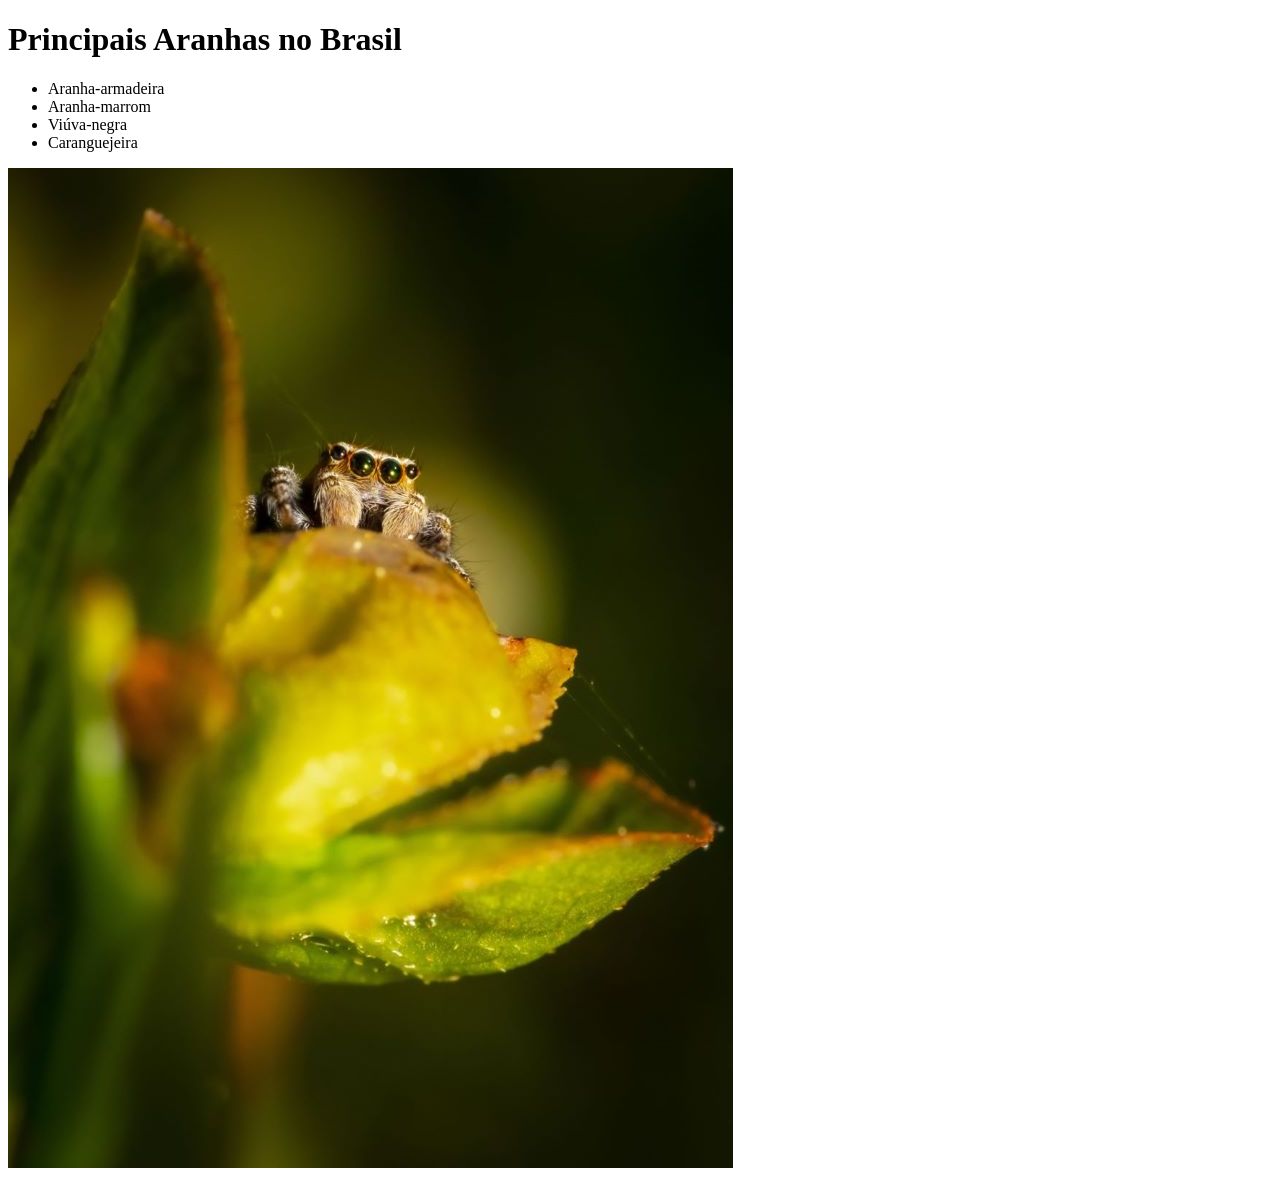
==== atividade-3.html @ 16c7447d "feat: cria tela de atividades com link de index para atividade-3" ====
<!DOCTYPE html>
<html lang="en">
<head>
    <meta charset="UTF-8">
    <meta name="viewport" content="width=device-width, initial-scale=1.0">
    <title>Atividade 3</title>
    <link rel="icon" href="img/favicon.jpg" type="image/jpeg">
</head>
<body>
    <h1>Principais Aranhas no Brasil</h1>
    <ul>
        <li>Aranha-armadeira</li>
        <li>Aranha-marrom</li>
        <li>Viúva-negra</li>
        <li>Caranguejeira</li>
    </ul>
    <picture>
        <source media="(max-width: 1050px)" srcset="img/aranha.jpg" type="image/jpeg">
        <img src="img/aranha.jpg" alt="Aranha">
    </picture>
</body>
</html>
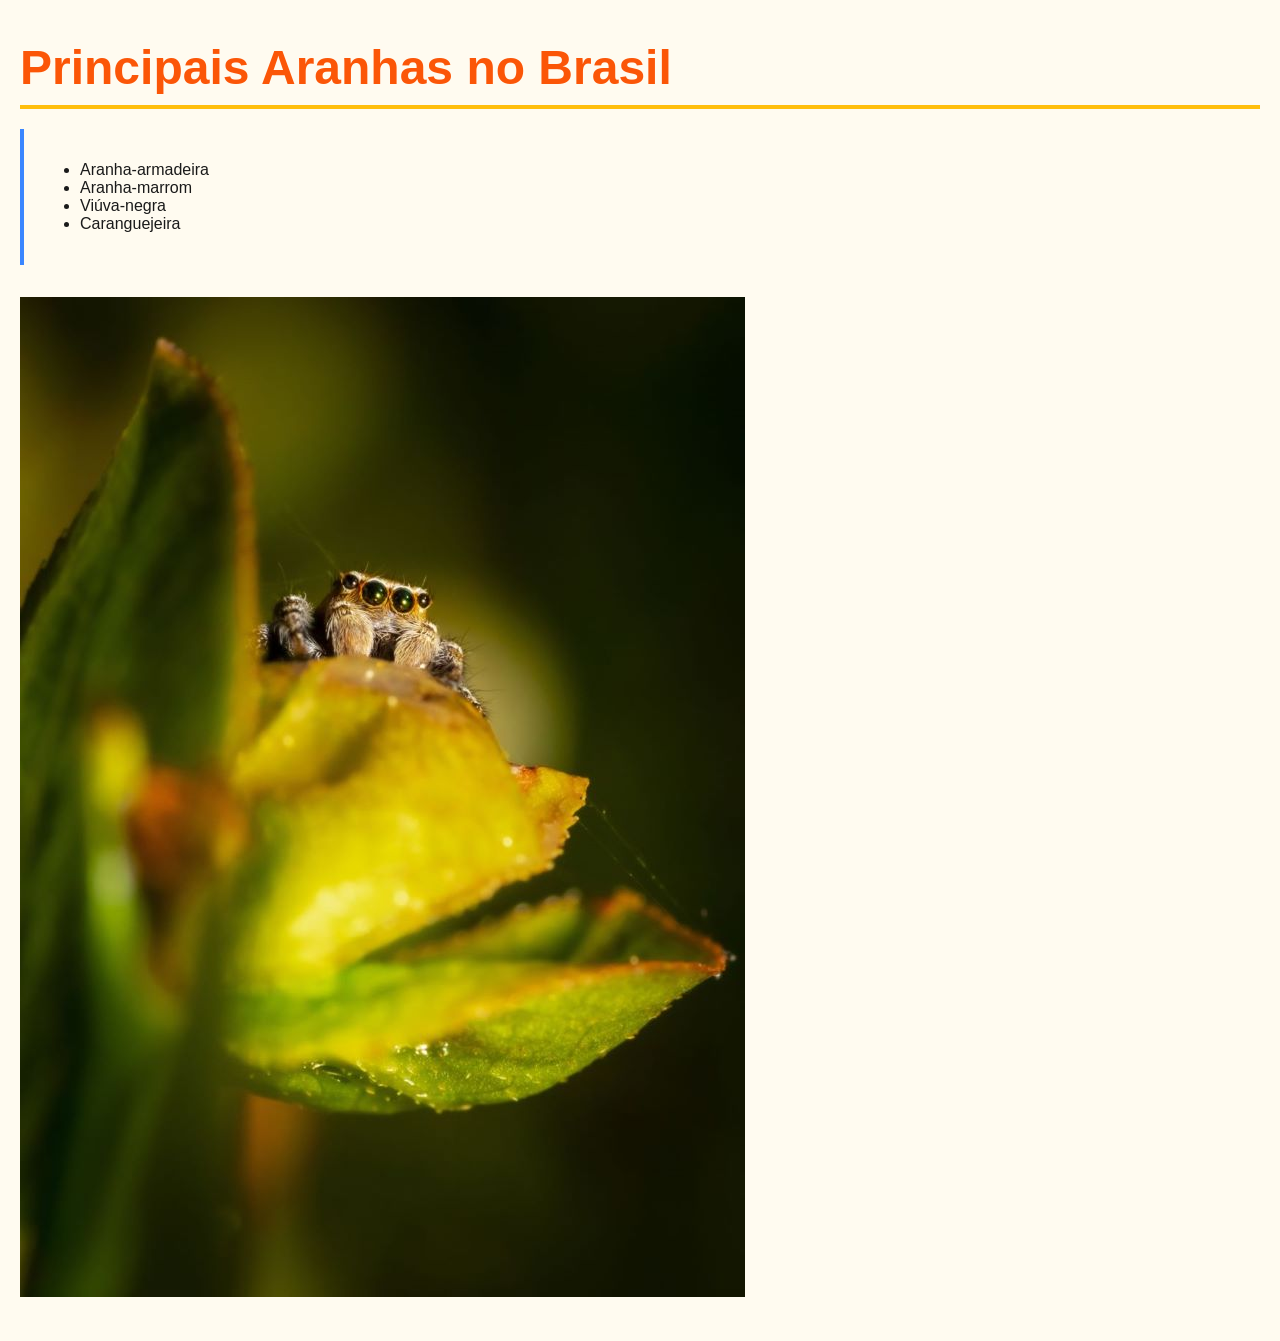
==== commit 1bea8d73: "refactor: aplica tags semânticas e estrutura do modelo de caixas" ====
--- a/atividade-3.html
+++ b/atividade-3.html
@@ -4,19 +4,26 @@
     <meta charset="UTF-8">
     <meta name="viewport" content="width=device-width, initial-scale=1.0">
     <title>Atividade 3</title>
-    <link rel="icon" href="img/favicon.jpg" type="image/jpeg">
+    <link rel="icon" href="infraestructure/assets/img/favicon.png" type="image/png">
+    <link rel="stylesheet" href="infraestructure/assets/css/style.css">
 </head>
 <body>
-    <h1>Principais Aranhas no Brasil</h1>
-    <ul>
-        <li>Aranha-armadeira</li>
-        <li>Aranha-marrom</li>
-        <li>Viúva-negra</li>
-        <li>Caranguejeira</li>
-    </ul>
-    <picture>
-        <source media="(max-width: 1050px)" srcset="img/aranha.jpg" type="image/jpeg">
-        <img src="img/aranha.jpg" alt="Aranha">
-    </picture>
+    <header>
+        <h1>Principais Aranhas no Brasil</h1>
+    </header>
+    <main>
+        <section>
+            <ul>
+                <li>Aranha-armadeira</li>
+                <li>Aranha-marrom</li>
+                <li>Viúva-negra</li>
+                <li>Caranguejeira</li>
+            </ul>
+        </section>
+        <picture>
+            <source media="(max-width: 300px)" srcset="infraestructure/assets/images/aranha.jpg" type="image/jpeg">
+            <img src="infraestructure/assets/img/aranha.jpg" alt="Aranha">
+        </picture>
+    </main>
 </body>
 </html>
--- a/infraestructure/assets/css/style.css
+++ b/infraestructure/assets/css/style.css
@@ -0,0 +1,67 @@
+/*Define as variáveis globais que podem ser usadas em qualquer lugar do CSS*/
+:root {
+   --amarelo: #FFBE0B;
+   --laranja: #FB5607;
+   --azul: #3A86FF;
+   --fundo: #FFFBF0;
+   --texto: #1a1a1a;
+}
+
+nav{
+    display: flex; /*coloca os filhos lado a lado*/
+    gap: 40px;/*espaço entre os links*/
+    margin-top: 12px;
+}
+
+nav a{
+    color: var(--azul);
+    text-decoration: none; /*remove o sublinhado padrão*/
+    font-weight: bold;
+}
+
+nav a:hover{
+    color: var(--laranja);
+}
+
+body {
+    background-color: var(--fundo);
+    color: var(--texto);/*Define a cor padrão do texto da página*/
+    font-family: Arial, sans-sefif;/*Define a fonte padrão da página*/
+    padding: 40px 20px;/* Espaçamento interno: 40px em cima/baixo e 20px nas laterais */
+    max-width: 1600px; /* Limita a largura máxima do conteúdo a 800px */
+    margin: 0 auto;
+}
+
+header{
+    border-bottom: 4px solid var(--amarelo);
+    padding-bottom: 10px;
+    margin-bottom: 20px;
+}
+
+h1 {
+    font-size: 3rem;/*Define o tamanho da fonte 3rem = 3x o tamanho padrão*/
+    color: var(--laranja);
+    margin: 0;
+    padding: 0;
+}
+
+section{
+    margin-bottom: 32px;
+    padding: 16px;
+    border-left: 4px solid var(--azul);
+    box-sizing: border-box;
+}
+
+h2 {
+    font-size: 1.5rem;
+    color: var(--azul);
+    margin-top: 0;
+    margin-bottom: 10px;
+}
+
+p {
+    font-size: 1rem;
+    line-height: 1.7;
+    color: var(--texto);
+    margin: 0;
+}
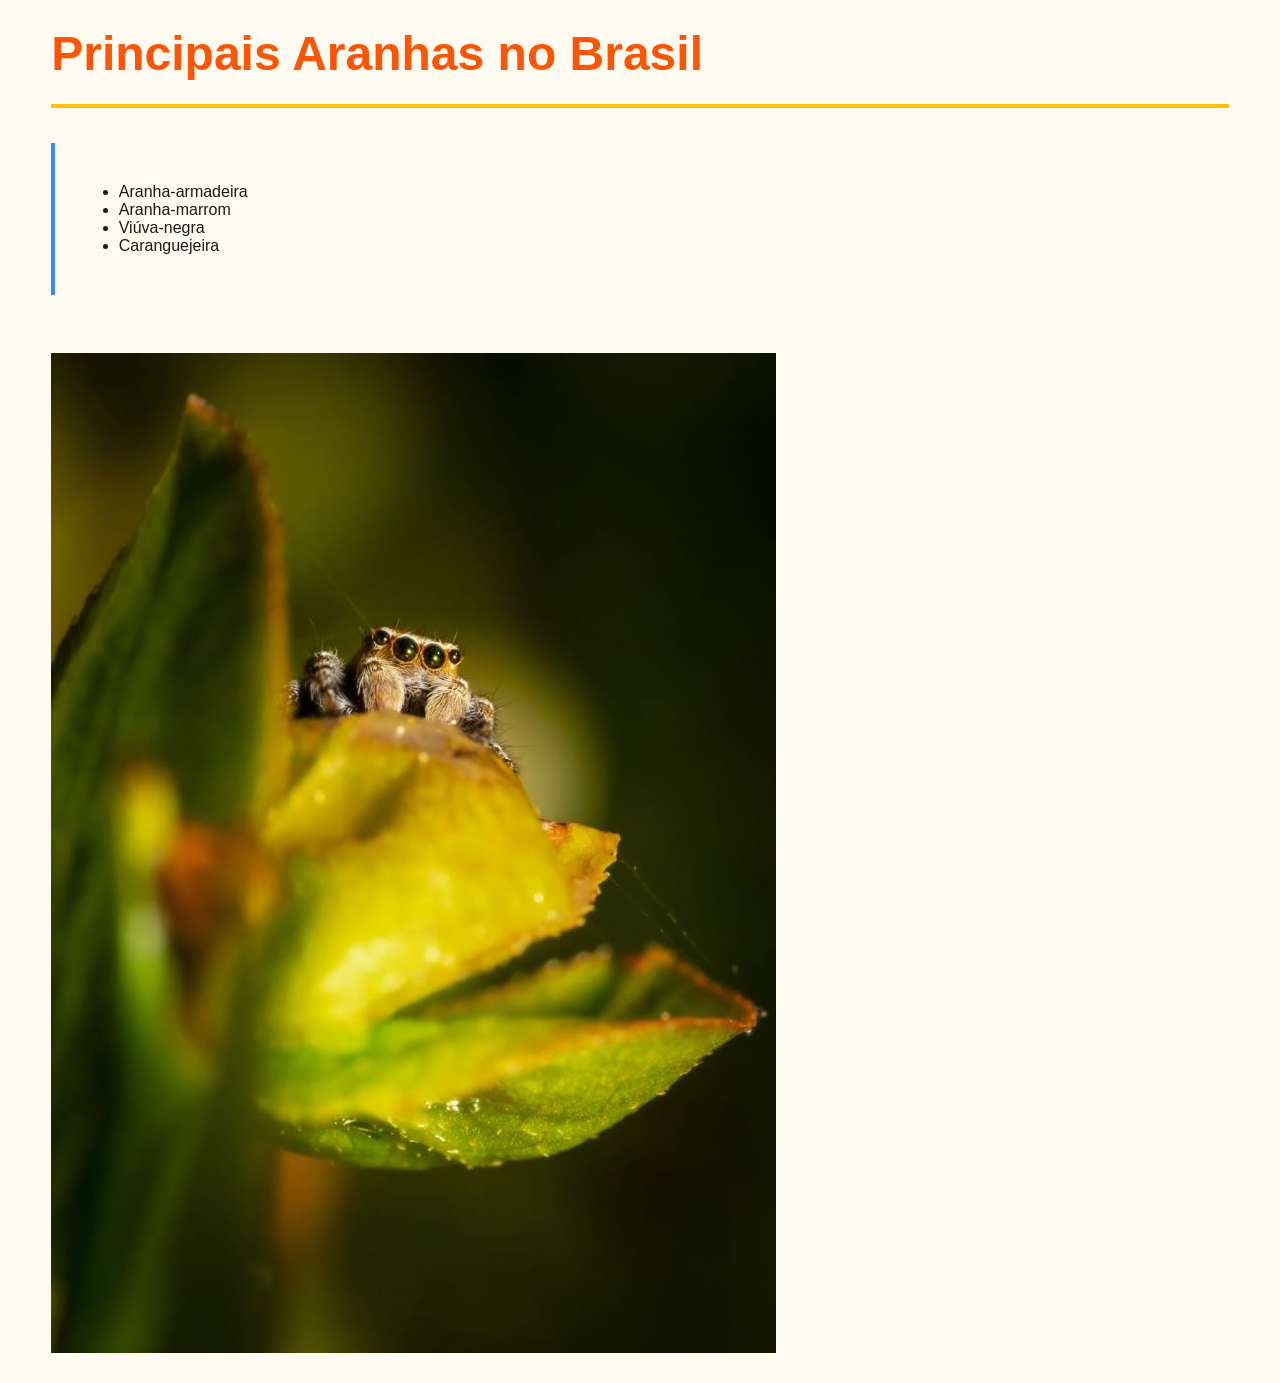
==== commit 13691a8e: "fix: corrigindo a estrutura do projeto" ====
--- a/atividade-3.html
+++ b/atividade-3.html
@@ -4,8 +4,8 @@
     <meta charset="UTF-8">
     <meta name="viewport" content="width=device-width, initial-scale=1.0">
     <title>Atividade 3</title>
-    <link rel="icon" href="infraestructure/assets/img/favicon.png" type="image/png">
-    <link rel="stylesheet" href="infraestructure/assets/css/style.css">
+    <link rel="icon" href="assets/img/favicon.png" type="image/png">
+    <link rel="stylesheet" href="assets/css/style.css">
 </head>
 <body>
     <header>
@@ -22,7 +22,7 @@
         </section>
         <picture>
             <source media="(max-width: 300px)" srcset="infraestructure/assets/images/aranha.jpg" type="image/jpeg">
-            <img src="infraestructure/assets/img/aranha.jpg" alt="Aranha">
+            <img src="assets/img/aranha.jpg" alt="Aranha">
         </picture>
     </main>
 </body>
--- a/assets/css/style.css
+++ b/assets/css/style.css
@@ -0,0 +1,97 @@
+/*Define as variáveis globais que podem ser usadas em qualquer lugar do CSS*/
+:root {
+   --amarelo: #FFBE0B;
+   --laranja: #FB5607;
+   --azul: #3A86FF;
+   --fundo: #FFFBF0;
+   --texto: #1a1a1a;
+}
+
+nav{
+    display: flex; /*coloca os filhos lado a lado*/
+    align-items: center;/*espaço entre os links*/
+    gap: 2%; /* espaçamento proporcional entre os filhos */
+}
+
+#menu ul{
+    list-style: none;/* remove as bolinhas padrão da lista */
+    margin: 0;
+    padding: 0;
+    display: flex;
+    gap: 8px;/* espaço fixo entre cada item do menu */
+    align-items: center;/* alinha os itens verticalmente ao centro */
+    flex-wrap: nowrap; /*impede quebra de linha*/
+}
+
+#menu ul li a{
+    color: var(--azul);
+    text-decoration: none;/* remove o sublinhado padrão dos links */
+    padding: 0.5em 1em;
+    border-radius: 6px;/* arredonda os cantos do fundo ao passar o mouse */
+    font-size: 0.9rem;
+    font-weight: bold;
+    white-space: nowrap;/*impede quebra de linha*/
+    transition: backgroud 0.2s, color 0.2s;/* animação suave ao passar o mouse */
+}
+
+/* Estiliza os links do menu quando o mouse passa por cima (hover) */
+#menu ul li a:hover{
+    background-color: var(--amarelo);/* fundo amarelo ao passar o mouse */
+    color: var(--texto);
+}
+
+nav a {
+    color: var(--azul);
+    text-decoration: none;
+    font-weight: bold;
+}
+
+nav a:hover {
+    color: var(--laranja);
+}
+
+body {
+    background-color: var(--fundo);
+    color: var(--texto);/*Define a cor padrão do texto da página*/
+    font-family: Arial, sans-serif;/*Define a fonte padrão da página*/
+    padding: 2% 4%;/* Espaçamento interno: 40px em cima/baixo e 20px nas laterais */
+    max-width: 1600px; /* Limita a largura máxima do conteúdo a 800px */
+    margin: 0 auto;
+}
+
+header{
+    border-bottom: 4px solid var(--amarelo);/* linha amarela embaixo do header */
+    padding-bottom: 2%;
+    margin-bottom: 3%;
+    display: flex;
+    align-items: center;
+    justify-content: space-between;/* empurra o título para a esquerda e o menu para a direita */
+}
+
+h1 {
+    font-size: 3rem;/*Define o tamanho da fonte 3rem = 3x o tamanho padrão*/
+    color: var(--laranja);
+    margin: 0;
+    padding: 0;
+}
+
+section{
+    margin-bottom: 5%;
+    padding: 2%;
+    border-left: 4px solid var(--azul);
+    box-sizing: border-box;
+}
+
+h2 {
+    font-size: 1.5rem;
+    color: var(--azul);
+    margin-top: 0;
+    margin-bottom: 2%;
+}
+
+p {
+    font-size: 1rem;
+    line-height: 1.7;
+    color: var(--texto);
+    margin: 0;
+}
